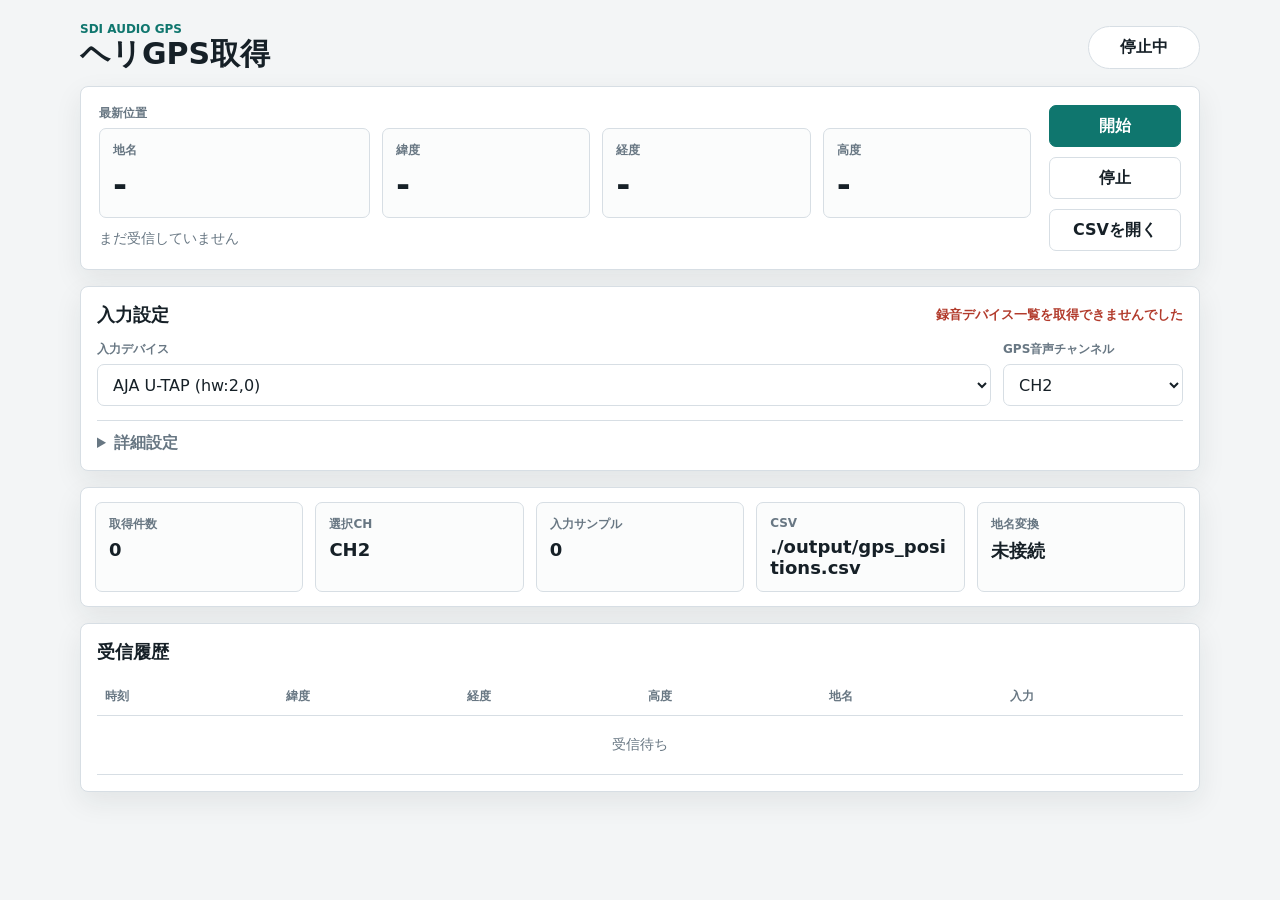
==== templates/index.html @ 0ac103fa "Add reverse geocoding integration spec" ====
<!doctype html>
<html lang="ja">
  <head>
    <meta charset="utf-8">
    <meta name="viewport" content="width=device-width, initial-scale=1">
    <title>ヘリGPS取得</title>
    <link rel="stylesheet" href="/static/style.css">
  </head>
  <body>
    <main class="shell">
      <header class="topbar">
        <div>
          <p class="eyebrow">SDI AUDIO GPS</p>
          <h1>ヘリGPS取得</h1>
        </div>
        <div class="run-pill" id="runStatus">停止中</div>
      </header>

      <section class="hero">
        <div class="latest-main">
          <span class="label">最新位置</span>
          <div class="coord-row">
            <div class="place-cell">
              <span>地名</span>
              <strong id="latestPlace">-</strong>
            </div>
            <div>
              <span>緯度</span>
              <strong id="latestLat">-</strong>
            </div>
            <div>
              <span>経度</span>
              <strong id="latestLon">-</strong>
            </div>
            <div>
              <span>高度</span>
              <strong id="latestAlt">-</strong>
            </div>
          </div>
          <div class="latest-time" id="latestTime">まだ受信していません</div>
        </div>
        <div class="actions">
          <button id="startBtn" class="primary">開始</button>
          <button id="stopBtn">停止</button>
          <a class="button" href="/api/download">CSVを開く</a>
        </div>
      </section>

      <section class="setup">
        <div class="section-head">
          <h2>入力設定</h2>
          <span id="errorText"></span>
        </div>

        <select id="mode" class="hidden-select">
          <option value="command" selected>command</option>
        </select>

        <div class="quick-grid">
          <label class="device-field">
            <span>入力デバイス</span>
            <select id="input_device">
              <option value="hw:2,0">AJA U-TAP (hw:2,0)</option>
            </select>
          </label>
          <label>
            <span>GPS音声チャンネル</span>
            <select id="gps_channel">
              <option value="1">CH1</option>
              <option value="2" selected>CH2</option>
              <option value="3">CH3</option>
              <option value="4">CH4</option>
              <option value="5">CH5</option>
              <option value="6">CH6</option>
              <option value="7">CH7</option>
              <option value="8">CH8</option>
            </select>
          </label>
        </div>

        <details class="advanced">
          <summary>詳細設定</summary>
          <div class="advanced-grid">
            <label>
              <span>入力チャンネル数</span>
              <input id="input_channels" type="number" min="1" max="16" value="2">
            </label>
            <label class="wide">
              <span>テスト用RAWディレクトリ</span>
              <input id="test_capture_dir" type="text" value="../audio_capture/20260613_132355">
            </label>
            <label class="wide">
              <span>CSV保存先</span>
              <input id="output_csv" type="text" value="./output/gps_positions.csv">
            </label>
            <label class="wide">
              <span>逆ジオコーダーURL</span>
              <input id="reverse_geocoder_url" type="text" value="http://reverse-geocoder:8020/api/position">
            </label>
            <label class="wide">
              <span>自動生成された入力コマンド</span>
              <input id="input_command" type="text" value="arecord -D hw:2,0 -f S16_LE -r 48000 -c 2 -t raw">
            </label>
            <button id="saveBtn" type="button">設定を反映</button>
          </div>
        </details>
      </section>

      <section class="metrics">
        <div>
          <span>取得件数</span>
          <strong id="decoded">0</strong>
        </div>
        <div>
          <span>選択CH</span>
          <strong id="channel">CH2</strong>
        </div>
        <div>
          <span>入力サンプル</span>
          <strong id="samples">0</strong>
        </div>
        <div>
          <span>CSV</span>
          <strong id="csvPath">./output/gps_positions.csv</strong>
        </div>
        <div>
          <span>地名変換</span>
          <strong id="geocodeStatus">未接続</strong>
        </div>
      </section>

      <section class="log">
        <div class="section-head">
          <h2>受信履歴</h2>
        </div>
        <div class="table-wrap">
          <table>
            <thead>
              <tr>
                <th>時刻</th>
                <th>緯度</th>
                <th>経度</th>
                <th>高度</th>
                <th>地名</th>
                <th>入力</th>
              </tr>
            </thead>
            <tbody id="rows">
              <tr class="empty-row"><td colspan="6">受信待ち</td></tr>
            </tbody>
          </table>
        </div>
      </section>
    </main>
    <script src="/static/app.js"></script>
  </body>
</html>
---- static/style.css ----
:root {
  color-scheme: light;
  --bg: #f3f5f6;
  --panel: #ffffff;
  --ink: #162027;
  --muted: #687783;
  --line: #d7dee4;
  --soft: #eef3f2;
  --accent: #0f766e;
  --accent-strong: #0b5f58;
  --danger: #b23b2c;
  --shadow: 0 10px 28px rgba(22, 32, 39, 0.08);
}

* {
  box-sizing: border-box;
}

body {
  margin: 0;
  background: var(--bg);
  color: var(--ink);
  font-family: system-ui, -apple-system, BlinkMacSystemFont, "Segoe UI", sans-serif;
}

.shell {
  width: min(1120px, calc(100% - 28px));
  margin: 22px auto 36px;
}

.topbar {
  display: flex;
  align-items: center;
  justify-content: space-between;
  gap: 16px;
  margin-bottom: 14px;
}

.eyebrow,
h1,
h2 {
  margin: 0;
}

.eyebrow {
  color: var(--accent);
  font-size: 12px;
  font-weight: 800;
  letter-spacing: 0;
}

h1 {
  font-size: 30px;
  line-height: 1.2;
}

h2 {
  font-size: 18px;
}

.run-pill {
  min-width: 112px;
  border-radius: 999px;
  border: 1px solid var(--line);
  background: var(--panel);
  padding: 10px 16px;
  text-align: center;
  font-weight: 800;
}

.run-pill.running {
  color: #fff;
  background: var(--accent);
  border-color: var(--accent);
}

.run-pill.error {
  color: #fff;
  background: var(--danger);
  border-color: var(--danger);
}

.hero,
.setup,
.metrics,
.log {
  background: var(--panel);
  border: 1px solid var(--line);
  border-radius: 8px;
  box-shadow: var(--shadow);
  margin-bottom: 16px;
}

.hero {
  display: grid;
  grid-template-columns: minmax(0, 1fr) auto;
  gap: 18px;
  align-items: stretch;
  padding: 18px;
}

.label,
label span,
.metrics span,
.coord-row span {
  display: block;
  color: var(--muted);
  font-size: 12px;
  font-weight: 800;
  margin-bottom: 6px;
}

.coord-row {
  display: grid;
  grid-template-columns: 1.3fr repeat(3, minmax(0, 1fr));
  gap: 12px;
}

.coord-row div,
.metrics div {
  min-width: 0;
  border: 1px solid var(--line);
  border-radius: 7px;
  background: #fbfcfc;
  padding: 13px;
}

.coord-row strong {
  display: block;
  font-size: clamp(22px, 3vw, 34px);
  line-height: 1.15;
  overflow-wrap: anywhere;
}

.latest-time {
  margin-top: 12px;
  color: var(--muted);
  font-size: 14px;
}

.actions {
  display: grid;
  grid-template-columns: 132px;
  gap: 10px;
  align-content: center;
}

button,
.button,
input,
select {
  min-height: 42px;
  border-radius: 7px;
  border: 1px solid var(--line);
  background: #fff;
  color: var(--ink);
  font: inherit;
}

input,
select {
  width: 100%;
  padding: 9px 11px;
}

button,
.button {
  display: inline-flex;
  align-items: center;
  justify-content: center;
  padding: 9px 14px;
  cursor: pointer;
  text-decoration: none;
  font-weight: 800;
}

button.primary {
  color: #fff;
  background: var(--accent);
  border-color: var(--accent);
}

button.primary:hover {
  background: var(--accent-strong);
}

.setup {
  padding: 16px;
}

.section-head {
  display: flex;
  align-items: center;
  justify-content: space-between;
  gap: 12px;
  margin-bottom: 14px;
}

#errorText {
  color: var(--danger);
  font-size: 13px;
  font-weight: 700;
}

.hidden-select {
  position: absolute;
  width: 1px;
  height: 1px;
  opacity: 0;
  pointer-events: none;
}

.quick-grid,
.advanced-grid {
  display: grid;
  grid-template-columns: minmax(260px, 1fr) 180px;
  gap: 12px;
}

label {
  min-width: 0;
}

.wide {
  grid-column: span 1;
}

.device-field {
  grid-column: span 1;
}

.advanced {
  margin-top: 14px;
  border-top: 1px solid var(--line);
  padding-top: 12px;
}

summary {
  cursor: pointer;
  color: var(--muted);
  font-weight: 800;
}

.advanced-grid {
  margin-top: 12px;
  grid-template-columns: 160px minmax(0, 1fr) minmax(0, 1fr) 128px;
  align-items: end;
}

.advanced-grid .wide {
  grid-column: span 1;
}

.metrics {
  display: grid;
  grid-template-columns: repeat(5, minmax(0, 1fr));
  gap: 12px;
  padding: 14px;
}

.metrics strong {
  display: block;
  overflow-wrap: anywhere;
  font-size: 18px;
}

.log {
  padding: 16px;
}

.table-wrap {
  overflow-x: auto;
}

table {
  width: 100%;
  border-collapse: collapse;
  min-width: 720px;
}

th,
td {
  border-bottom: 1px solid var(--line);
  padding: 10px 8px;
  text-align: left;
  vertical-align: top;
  font-size: 14px;
}

th {
  color: var(--muted);
  font-size: 12px;
}

.empty-row td {
  color: var(--muted);
  text-align: center;
  padding: 20px 8px;
}

@media (max-width: 820px) {
  .shell {
    width: min(100% - 20px, 1120px);
    margin-top: 12px;
  }

  .topbar,
  .hero {
    display: block;
  }

  .run-pill {
    margin-top: 12px;
  }

  .actions {
    grid-template-columns: repeat(3, minmax(0, 1fr));
    margin-top: 14px;
  }

  .coord-row,
  .metrics,
  .quick-grid,
  .advanced-grid {
    grid-template-columns: 1fr;
  }

}
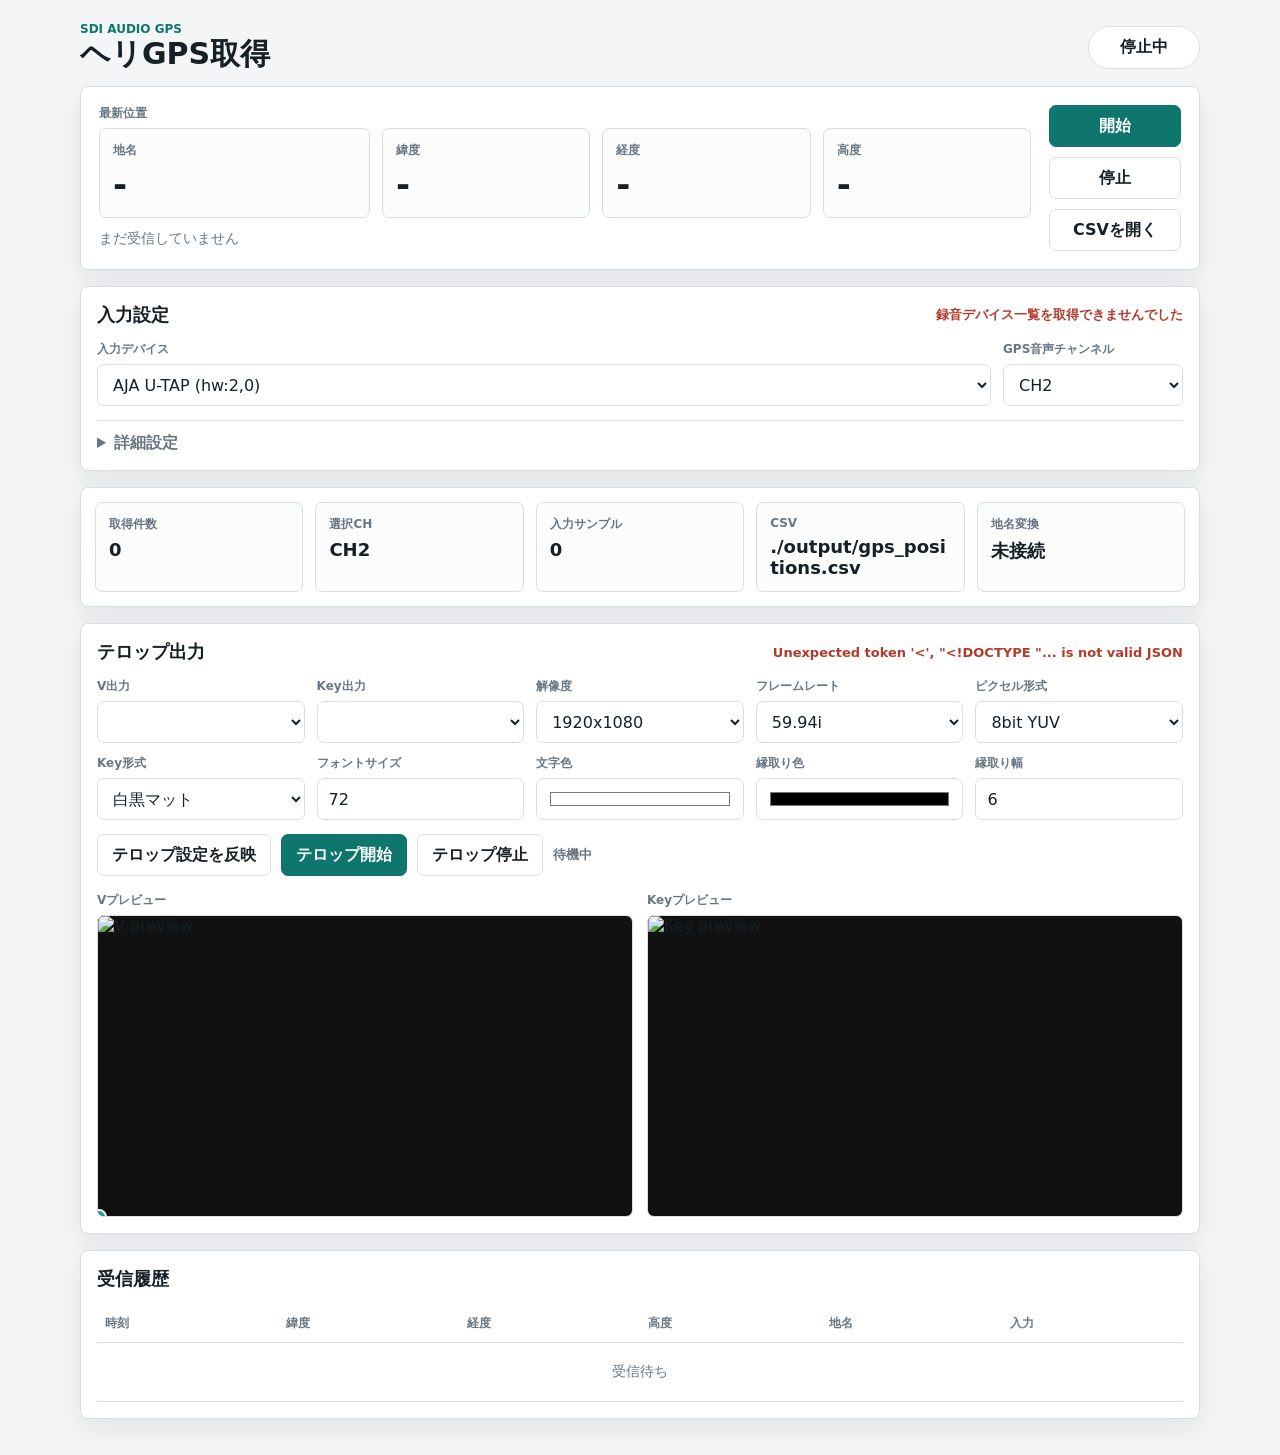
==== commit 50e9ff47: "Implement telop preview service" ====
--- a/templates/index.html
+++ b/templates/index.html
@@ -126,6 +126,98 @@
         <div>
           <span>地名変換</span>
           <strong id="geocodeStatus">未接続</strong>
+        </div>
+      </section>
+
+      <section class="telop">
+        <div class="section-head">
+          <h2>テロップ出力</h2>
+          <span id="telopError"></span>
+        </div>
+
+        <div class="telop-grid">
+          <label>
+            <span>V出力</span>
+            <select id="telop_v_output"></select>
+          </label>
+          <label>
+            <span>Key出力</span>
+            <select id="telop_key_output"></select>
+          </label>
+          <label>
+            <span>解像度</span>
+            <select id="telop_resolution">
+              <option value="1920x1080">1920x1080</option>
+              <option value="1280x720">1280x720</option>
+            </select>
+          </label>
+          <label>
+            <span>フレームレート</span>
+            <select id="telop_frame_rate">
+              <option value="59.94i">59.94i</option>
+              <option value="59.94p">59.94p</option>
+              <option value="29.97p">29.97p</option>
+              <option value="50i">50i</option>
+              <option value="50p">50p</option>
+              <option value="25p">25p</option>
+            </select>
+          </label>
+          <label>
+            <span>ピクセル形式</span>
+            <select id="telop_pixel_format">
+              <option value="yuv8">8bit YUV</option>
+              <option value="yuv10">10bit YUV</option>
+              <option value="bgra">BGRA</option>
+              <option value="rgba">RGBA</option>
+            </select>
+          </label>
+          <label>
+            <span>Key形式</span>
+            <select id="telop_key_mode">
+              <option value="matte">白黒マット</option>
+              <option value="luma">ルミナンスKey</option>
+              <option value="alpha">アルファKey</option>
+            </select>
+          </label>
+          <label>
+            <span>フォントサイズ</span>
+            <input id="telop_font_size" type="number" min="12" max="240" value="72">
+          </label>
+          <label>
+            <span>文字色</span>
+            <input id="telop_text_color" type="color" value="#ffffff">
+          </label>
+          <label>
+            <span>縁取り色</span>
+            <input id="telop_stroke_color" type="color" value="#000000">
+          </label>
+          <label>
+            <span>縁取り幅</span>
+            <input id="telop_stroke_width" type="number" min="0" max="30" value="6">
+          </label>
+        </div>
+
+        <div class="telop-actions">
+          <button id="telopApplyBtn" type="button">テロップ設定を反映</button>
+          <button id="telopStartBtn" type="button" class="primary">テロップ開始</button>
+          <button id="telopStopBtn" type="button">テロップ停止</button>
+          <span id="telopStatus">待機中</span>
+        </div>
+
+        <div class="preview-grid">
+          <div>
+            <div class="preview-title">Vプレビュー</div>
+            <div class="preview-stage" id="telopStage">
+              <img id="telopPreviewV" alt="V preview">
+              <div id="telopBox"></div>
+            </div>
+          </div>
+          <div>
+            <div class="preview-title">Keyプレビュー</div>
+            <div class="preview-stage">
+              <img id="telopPreviewKey" alt="Key preview">
+            </div>
+          </div>
         </div>
       </section>
 
--- a/static/style.css
+++ b/static/style.css
@@ -83,6 +83,7 @@
 .hero,
 .setup,
 .metrics,
+.telop,
 .log {
   background: var(--panel);
   border: 1px solid var(--line);
@@ -202,6 +203,12 @@
   font-weight: 700;
 }
 
+#telopError {
+  color: var(--danger);
+  font-size: 13px;
+  font-weight: 700;
+}
+
 .hidden-select {
   position: absolute;
   width: 1px;
@@ -266,6 +273,79 @@
 
 .log {
   padding: 16px;
+}
+
+.telop {
+  padding: 16px;
+}
+
+.telop-grid {
+  display: grid;
+  grid-template-columns: repeat(5, minmax(130px, 1fr));
+  gap: 12px;
+}
+
+.telop-actions {
+  display: flex;
+  align-items: center;
+  gap: 10px;
+  flex-wrap: wrap;
+  margin-top: 14px;
+}
+
+#telopStatus {
+  color: var(--muted);
+  font-size: 13px;
+  font-weight: 800;
+}
+
+.preview-grid {
+  display: grid;
+  grid-template-columns: repeat(2, minmax(0, 1fr));
+  gap: 14px;
+  margin-top: 16px;
+}
+
+.preview-title {
+  color: var(--muted);
+  font-size: 12px;
+  font-weight: 800;
+  margin-bottom: 6px;
+}
+
+.preview-stage {
+  position: relative;
+  overflow: hidden;
+  aspect-ratio: 16 / 9;
+  background: #111;
+  border: 1px solid var(--line);
+  border-radius: 7px;
+}
+
+.preview-stage img {
+  display: block;
+  width: 100%;
+  height: 100%;
+  object-fit: contain;
+}
+
+#telopBox {
+  position: absolute;
+  border: 2px solid #19a68f;
+  background: rgba(25, 166, 143, 0.12);
+  cursor: move;
+}
+
+#telopBox::after {
+  content: "";
+  position: absolute;
+  width: 12px;
+  height: 12px;
+  right: -7px;
+  bottom: -7px;
+  border-radius: 50%;
+  background: #19a68f;
+  border: 2px solid #fff;
 }
 
 .table-wrap {
@@ -321,7 +401,9 @@
   .coord-row,
   .metrics,
   .quick-grid,
-  .advanced-grid {
+  .advanced-grid,
+  .telop-grid,
+  .preview-grid {
     grid-template-columns: 1fr;
   }
 
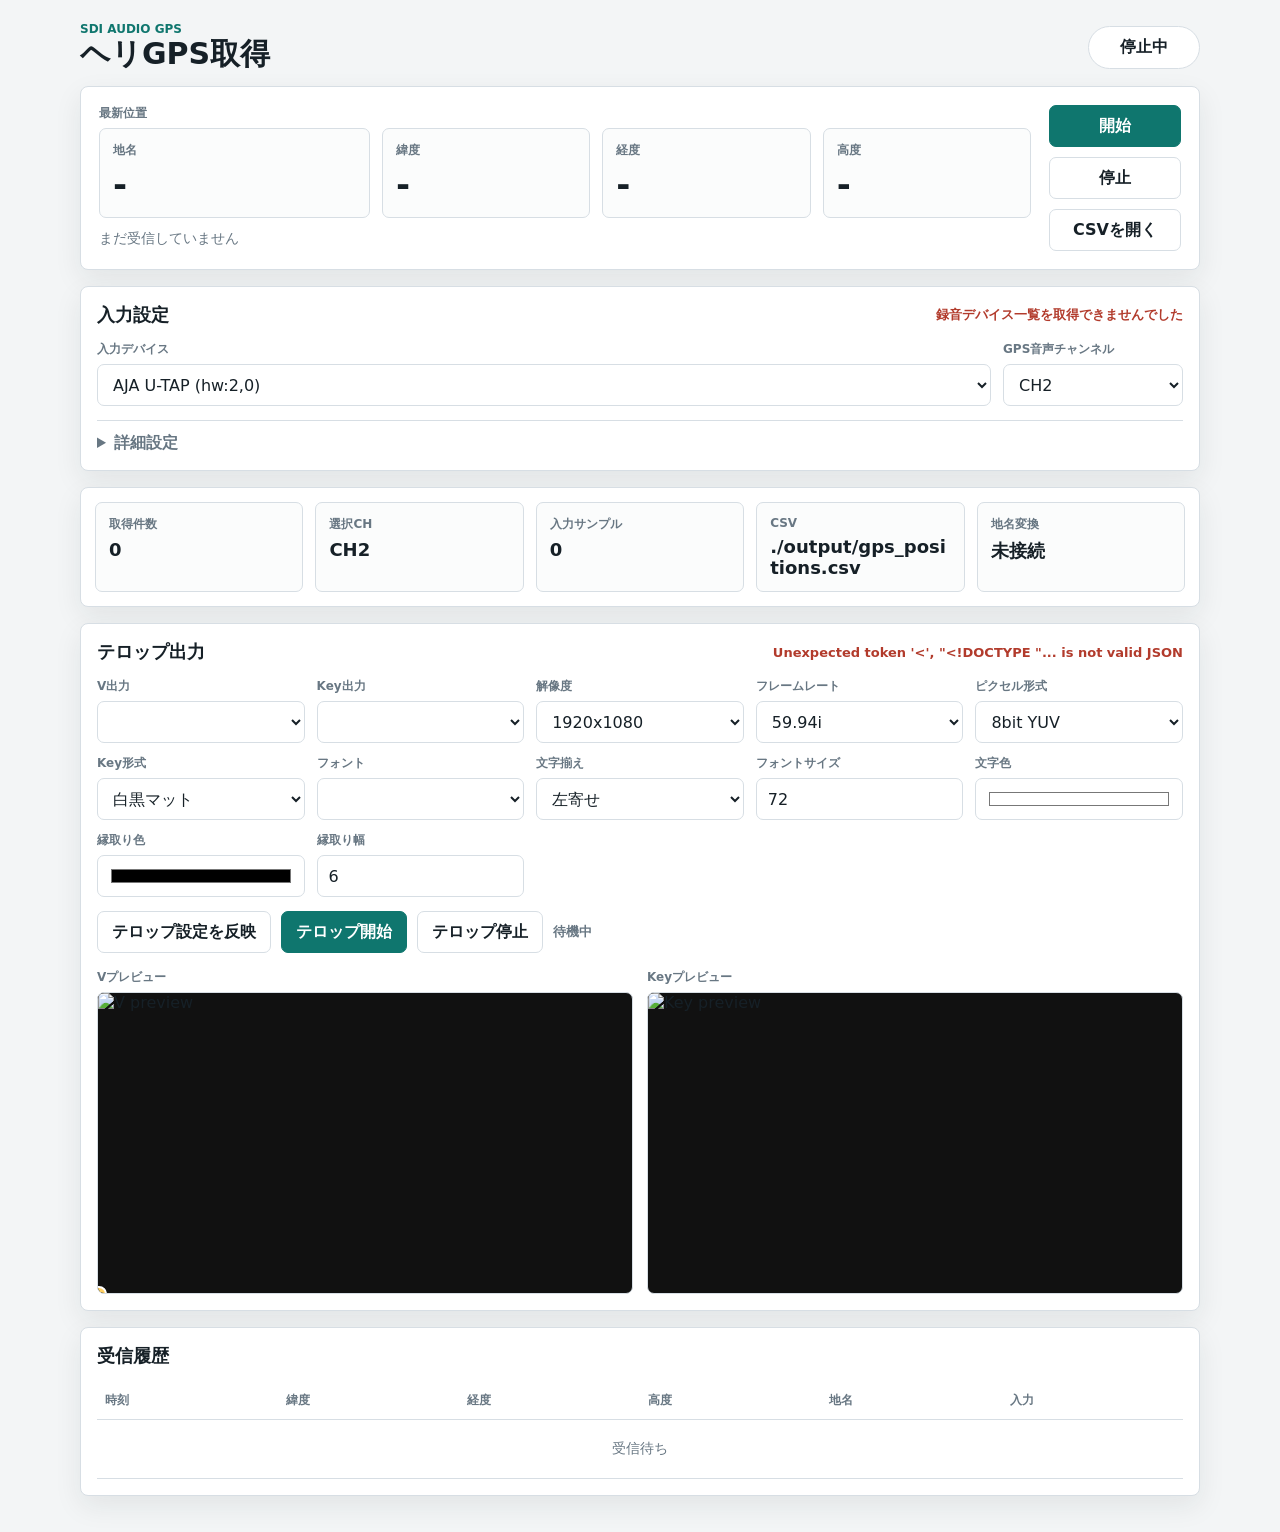
==== commit df9aba73: "Add telop font and alignment controls" ====
--- a/templates/index.html
+++ b/templates/index.html
@@ -177,6 +177,18 @@
               <option value="matte">白黒マット</option>
               <option value="luma">ルミナンスKey</option>
               <option value="alpha">アルファKey</option>
+            </select>
+          </label>
+          <label>
+            <span>フォント</span>
+            <select id="telop_font_family"></select>
+          </label>
+          <label>
+            <span>文字揃え</span>
+            <select id="telop_text_align">
+              <option value="left">左寄せ</option>
+              <option value="center">中央</option>
+              <option value="right">右寄せ</option>
             </select>
           </label>
           <label>
--- a/static/style.css
+++ b/static/style.css
@@ -331,8 +331,9 @@
 
 #telopBox {
   position: absolute;
-  border: 2px solid #19a68f;
-  background: rgba(25, 166, 143, 0.12);
+  border: 2px dashed #ffd166;
+  background: rgba(255, 209, 102, 0.08);
+  box-shadow: 0 0 0 1px rgba(0, 0, 0, 0.35);
   cursor: move;
 }
 
@@ -344,7 +345,7 @@
   right: -7px;
   bottom: -7px;
   border-radius: 50%;
-  background: #19a68f;
+  background: #ffd166;
   border: 2px solid #fff;
 }
 
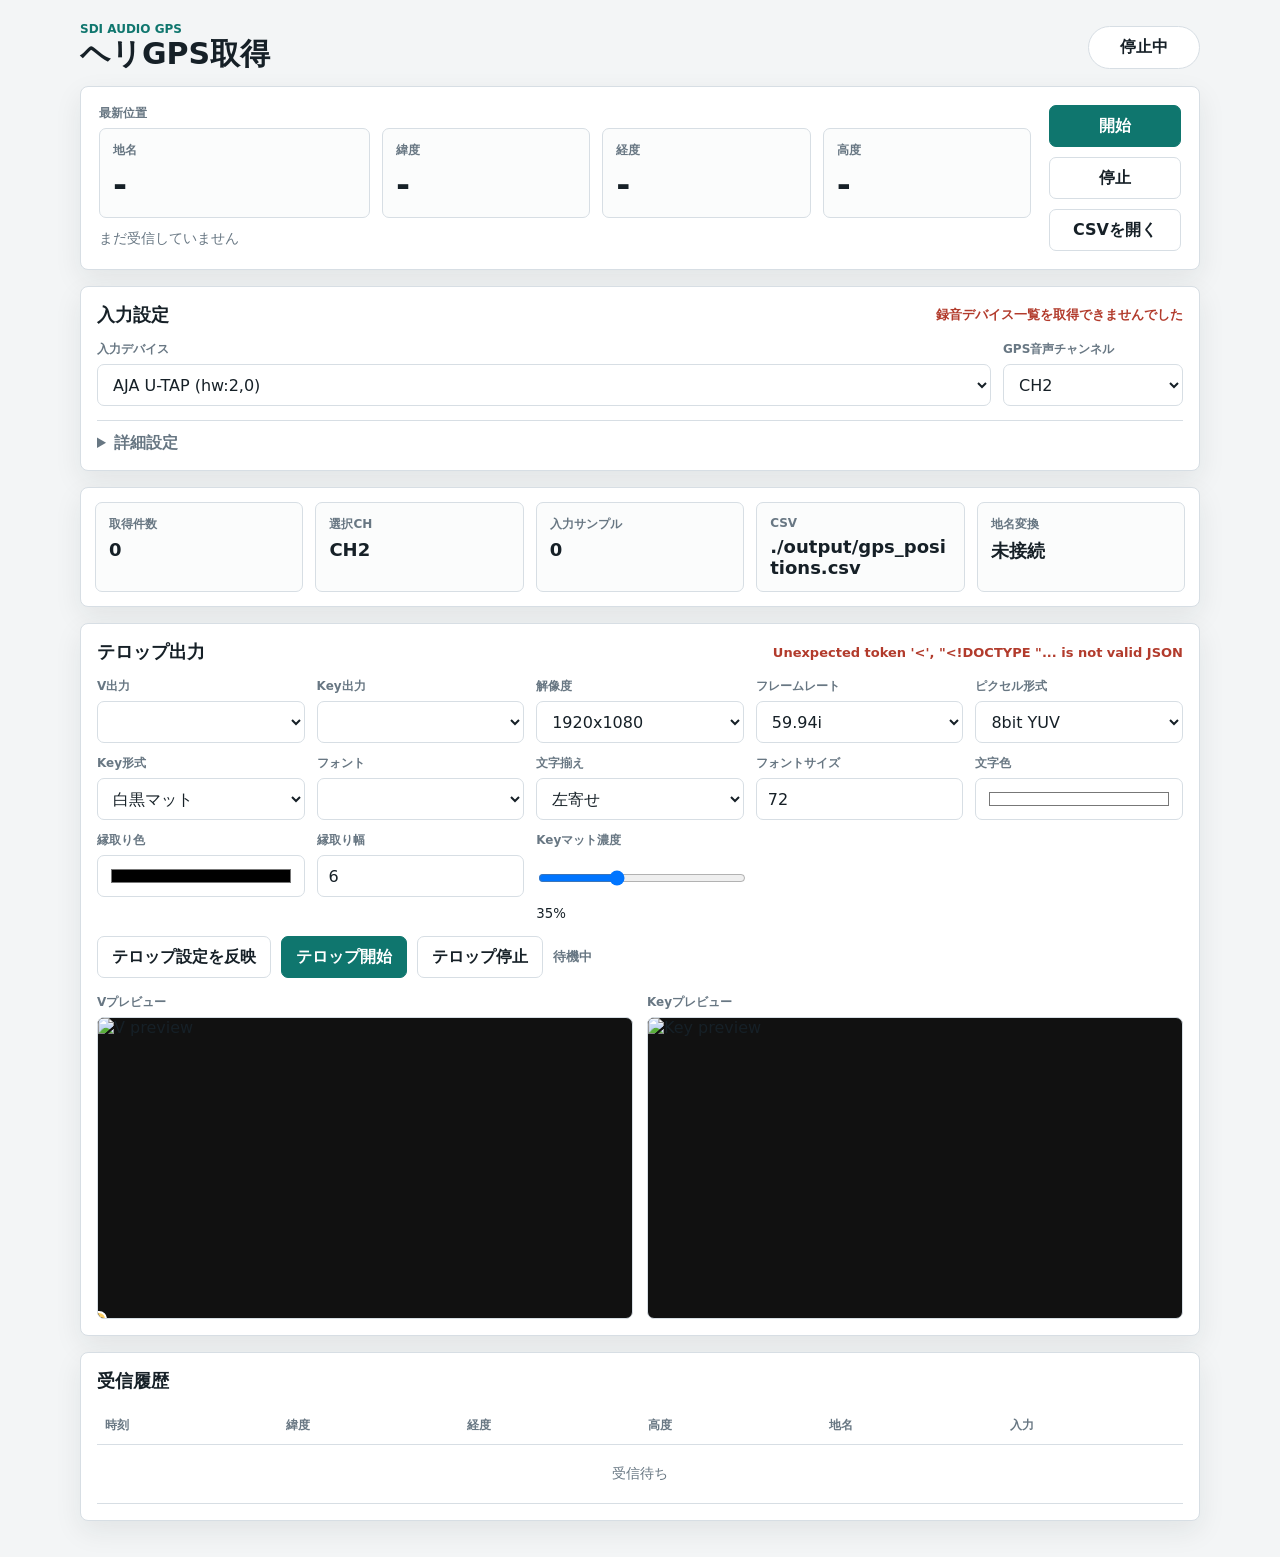
==== commit 8c589a56: "Add key matte and more font choices" ====
--- a/templates/index.html
+++ b/templates/index.html
@@ -206,6 +206,11 @@
           <label>
             <span>縁取り幅</span>
             <input id="telop_stroke_width" type="number" min="0" max="30" value="6">
+          </label>
+          <label>
+            <span>Keyマット濃度</span>
+            <input id="telop_key_background_opacity" type="range" min="0" max="100" value="35">
+            <small id="telop_key_background_opacity_value">35%</small>
           </label>
         </div>
 
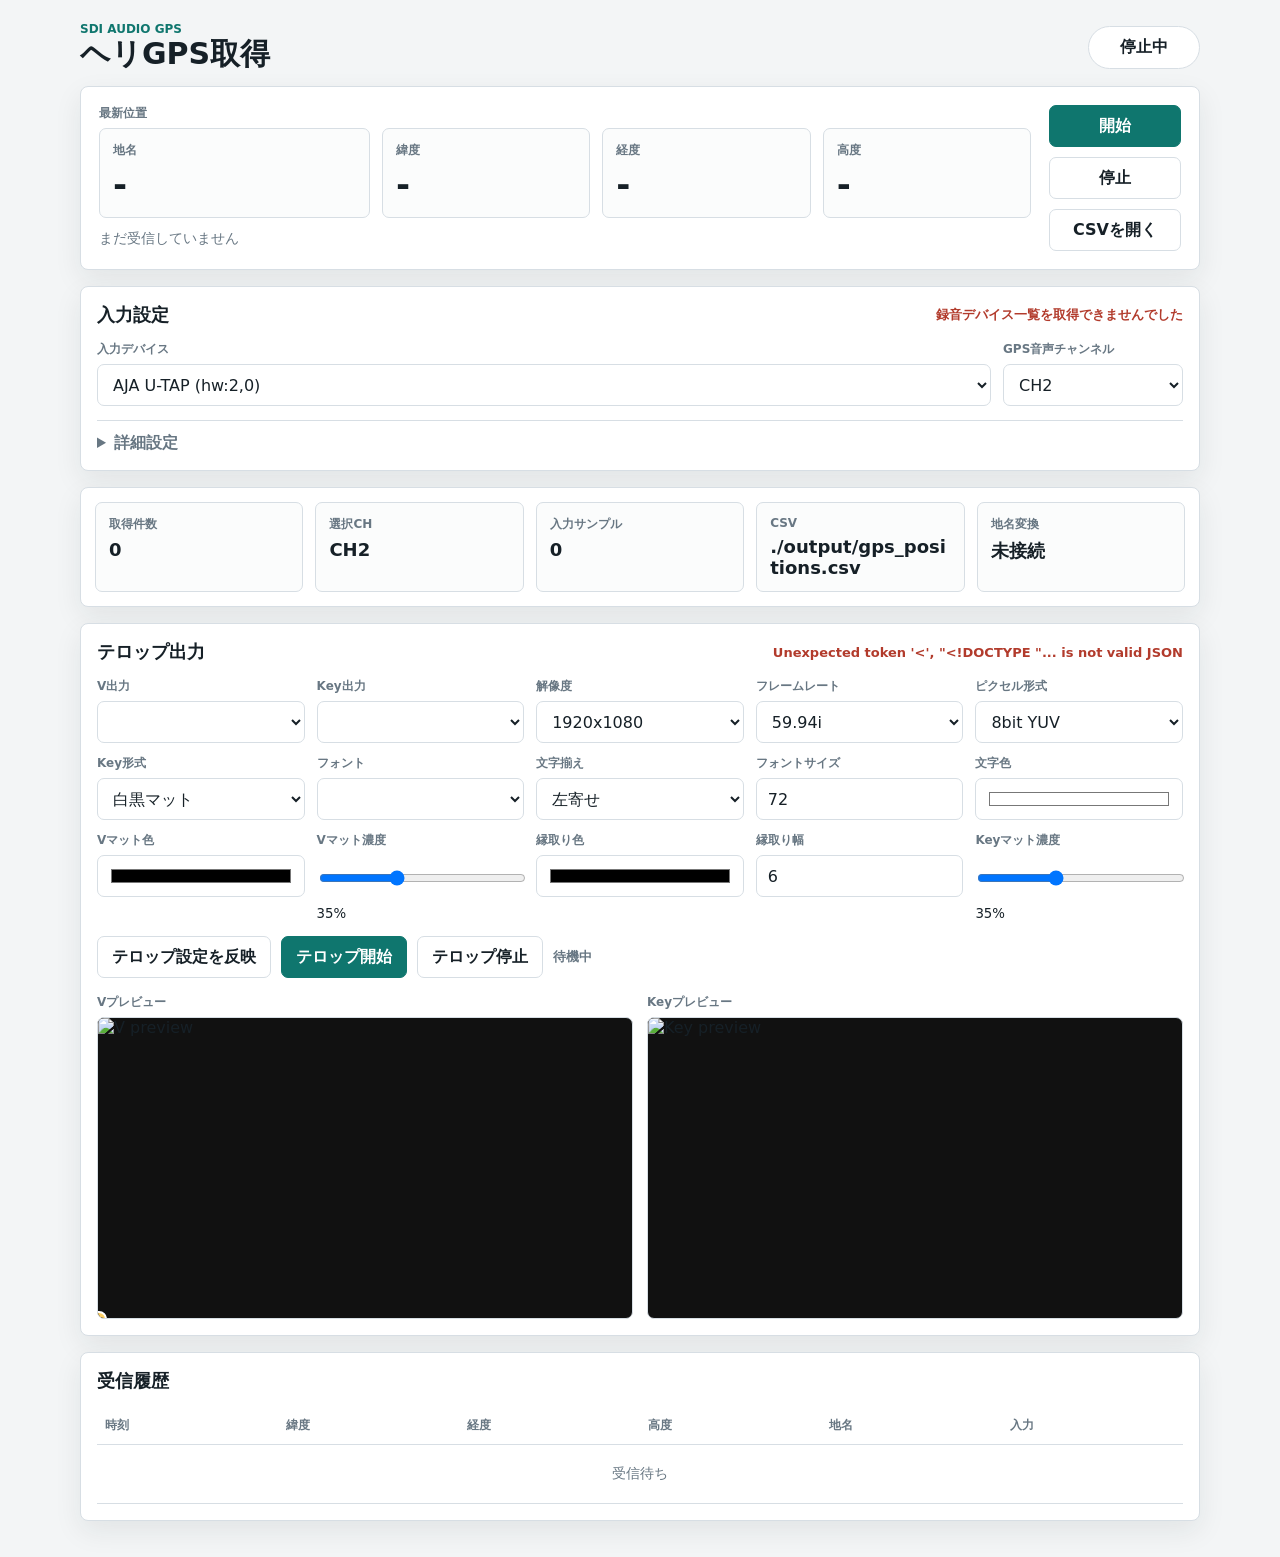
==== commit e853e753: "Add V matte controls and Japanese fonts" ====
--- a/templates/index.html
+++ b/templates/index.html
@@ -198,6 +198,15 @@
           <label>
             <span>文字色</span>
             <input id="telop_text_color" type="color" value="#ffffff">
+          </label>
+          <label>
+            <span>Vマット色</span>
+            <input id="telop_background_color" type="color" value="#000000">
+          </label>
+          <label>
+            <span>Vマット濃度</span>
+            <input id="telop_background_opacity" type="range" min="0" max="100" value="35">
+            <small id="telop_background_opacity_value">35%</small>
           </label>
           <label>
             <span>縁取り色</span>
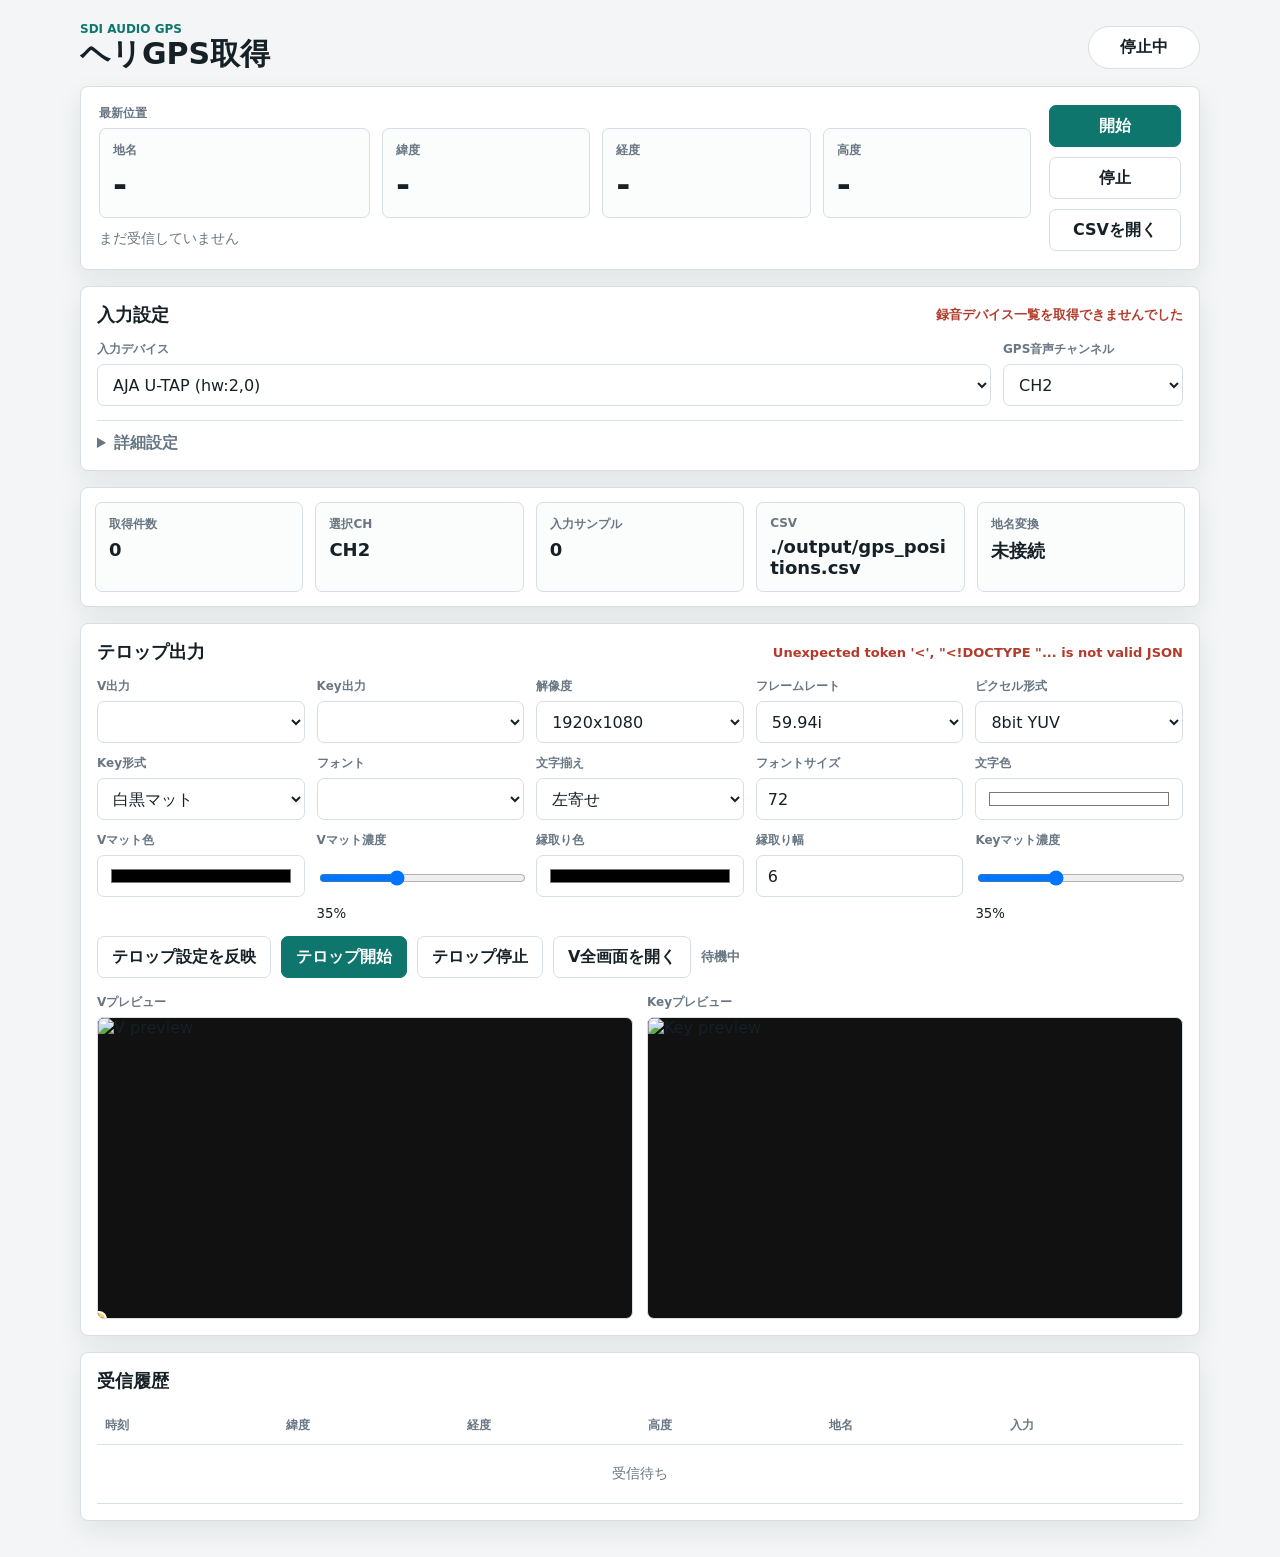
==== commit 3b90566c: "Add fullscreen telop display page" ====
--- a/templates/index.html
+++ b/templates/index.html
@@ -227,6 +227,7 @@
           <button id="telopApplyBtn" type="button">テロップ設定を反映</button>
           <button id="telopStartBtn" type="button" class="primary">テロップ開始</button>
           <button id="telopStopBtn" type="button">テロップ停止</button>
+          <a class="button" href="/telop/display/v" target="_blank" rel="noopener">V全画面を開く</a>
           <span id="telopStatus">待機中</span>
         </div>
 
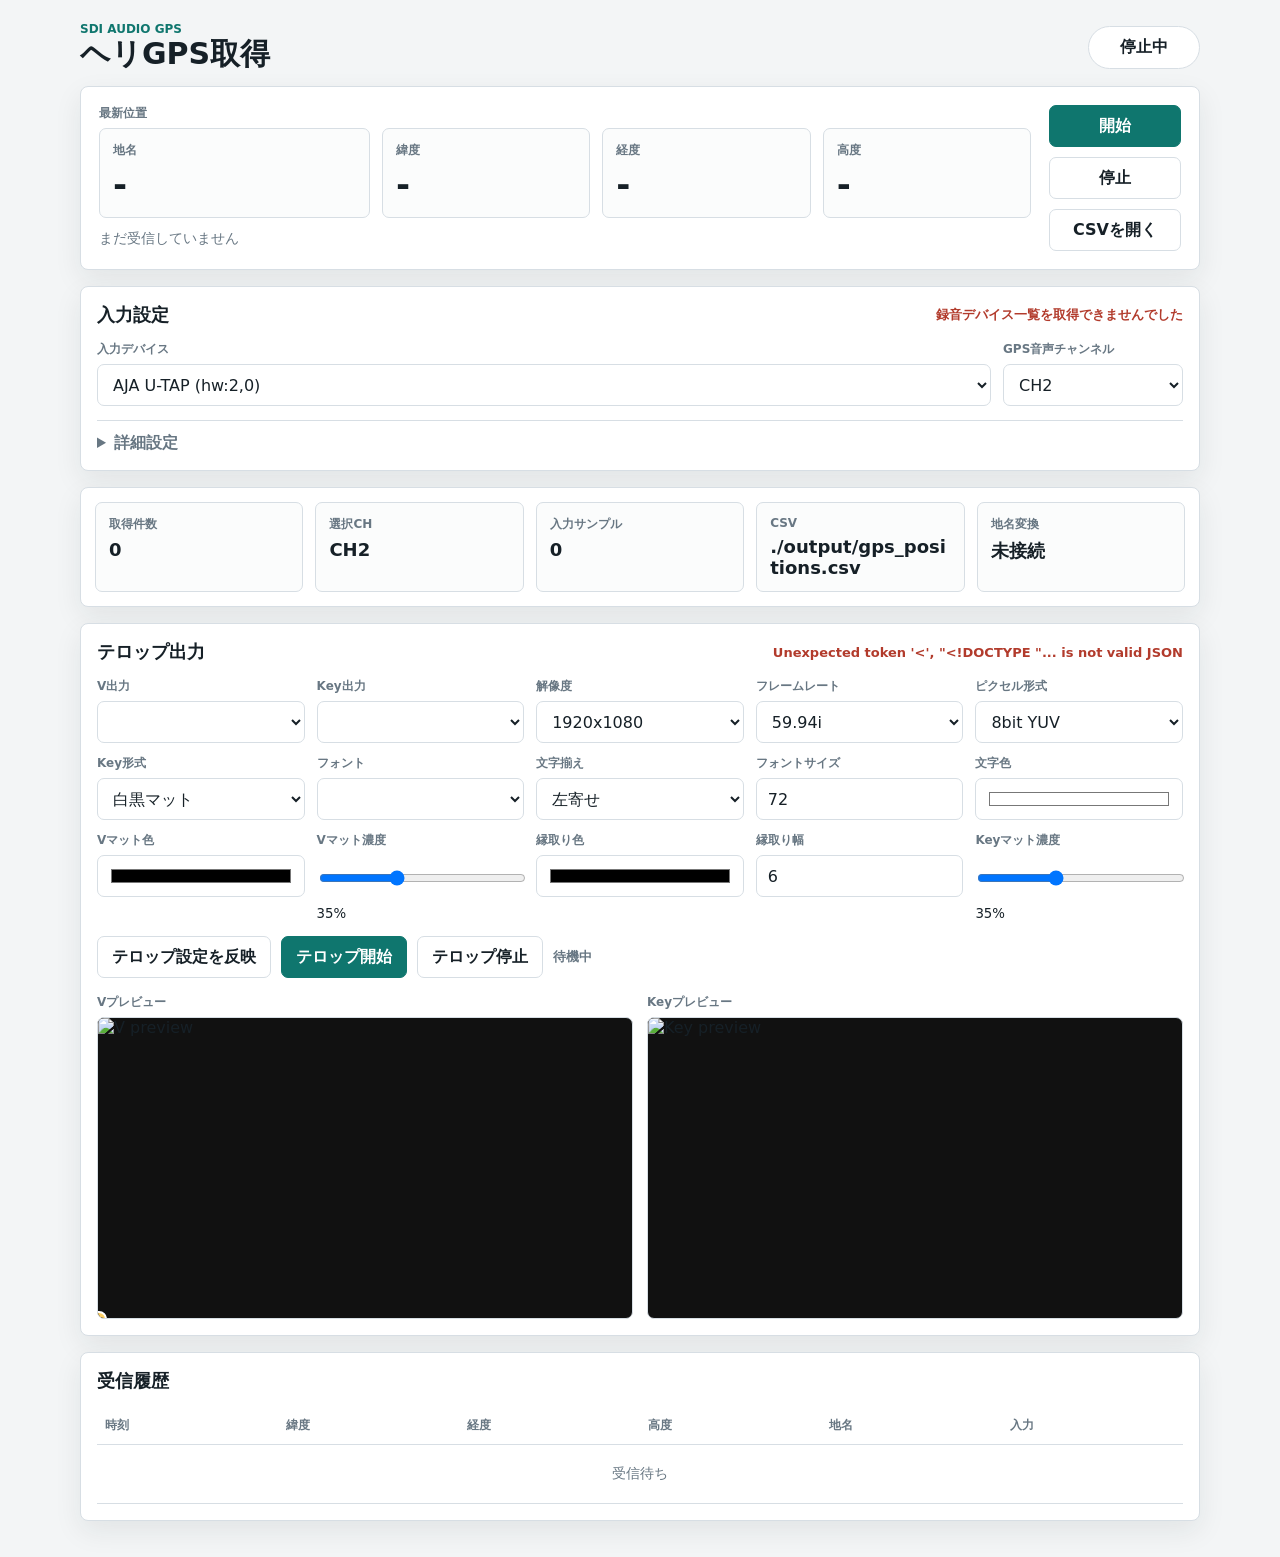
==== commit 6fc7e9e4: "Revert "Add fullscreen telop display page" This reverts commit 3b90566ce54b451ddf26ff30cfbc5eda37ee2" ====
--- a/templates/index.html
+++ b/templates/index.html
@@ -227,7 +227,6 @@
           <button id="telopApplyBtn" type="button">テロップ設定を反映</button>
           <button id="telopStartBtn" type="button" class="primary">テロップ開始</button>
           <button id="telopStopBtn" type="button">テロップ停止</button>
-          <a class="button" href="/telop/display/v" target="_blank" rel="noopener">V全画面を開く</a>
           <span id="telopStatus">待機中</span>
         </div>
 
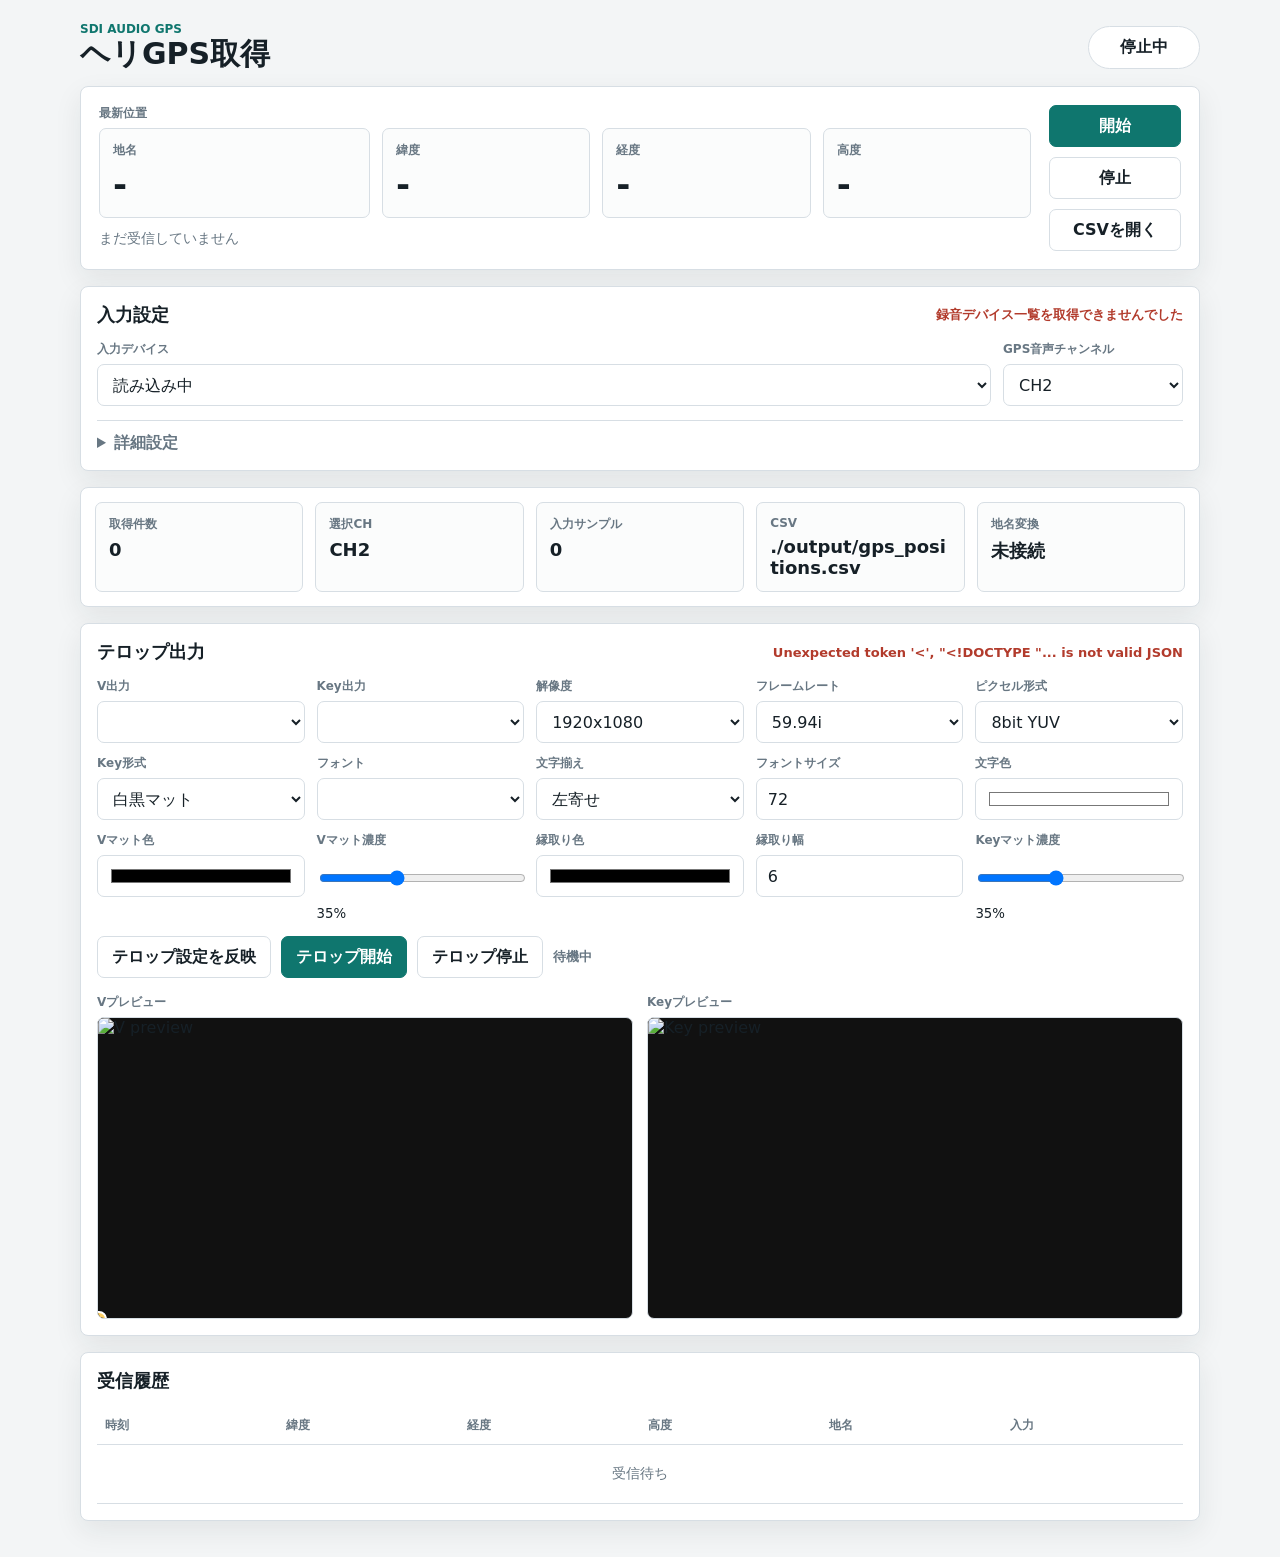
==== commit f6722e61: "Move runtime settings into env file" ====
--- a/templates/index.html
+++ b/templates/index.html
@@ -60,7 +60,7 @@
           <label class="device-field">
             <span>入力デバイス</span>
             <select id="input_device">
-              <option value="hw:2,0">AJA U-TAP (hw:2,0)</option>
+              <option value="">読み込み中</option>
             </select>
           </label>
           <label>
@@ -95,11 +95,11 @@
             </label>
             <label class="wide">
               <span>逆ジオコーダーURL</span>
-              <input id="reverse_geocoder_url" type="text" value="http://reverse-geocoder:8020/api/position">
+              <input id="reverse_geocoder_url" type="text" value="">
             </label>
             <label class="wide">
               <span>自動生成された入力コマンド</span>
-              <input id="input_command" type="text" value="arecord -D hw:2,0 -f S16_LE -r 48000 -c 2 -t raw">
+              <input id="input_command" type="text" value="">
             </label>
             <button id="saveBtn" type="button">設定を反映</button>
           </div>
